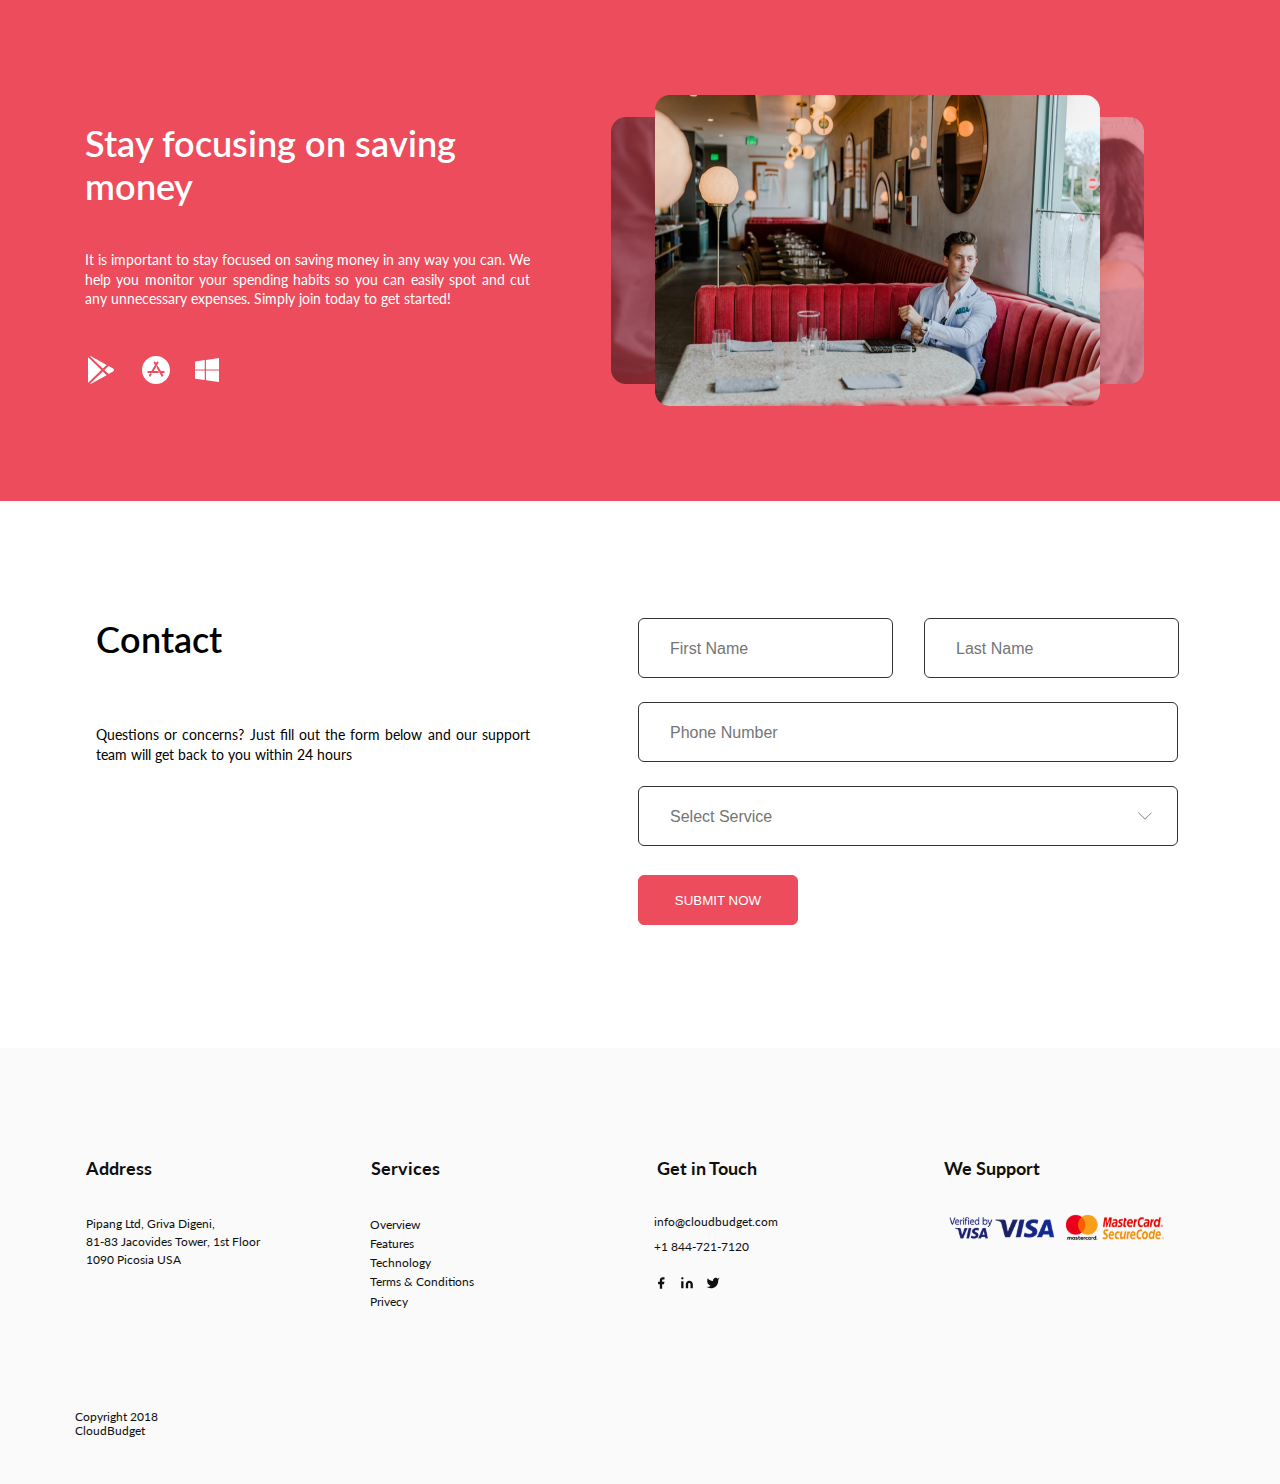
==== homework5/index.html @ 1bcee63d "Add files via upload" ====
<!DOCTYPE html>
<html lang="ru">
<head>

	<title>HomeWork#5</title>

    <meta charset="utf-8">
    
    
    <link rel="stylesheet" href="style/style.css">

<link rel="preconnect" href="https://fonts.gstatic.com">
<link href="https://fonts.googleapis.com/css2?family=Lato&display=swap" rel="stylesheet">

</head>
<body>

	<header>
	<div class="container">
		<div class="header">
		<div class="header__left-box">
			<h1 class="header-title">Stay focusing on saving money</h1>
			<p class="header-text">It is important to stay focused on saving money in any way you can. We help you monitor your spending habits so you can easily spot and cut any unnecessary expenses. Simply join today to get started!</p>
			<img src="icons/link.svg" alt="#">
		</div>
		<div class="header__right-box">
			<img class="header-picture" src="icons/Slider.png" alt="#">
		</div>	
		</div>
	</div>
	</header>

	<div class="container">
	<div class="body">
			<div class="body__left-box">
			<h2 class="body-title">Contact</h2>
			<p class="body-text">Questions or concerns? Just fill out the form below and our support team will get back to you within 24 hours</p>
			</div>
			<div class="body__right-box">
				<input class="input-name" type="text" placeholder="First Name">
				<input class="input-name" type="text" placeholder="Last Name">
				<input class="input-phone" type="tel" placeholder="Phone Number">
				<div>
				<input class="input-server" type="text" placeholder="Select Service" img class="icon-arrow" src="icons/arrow.svg" alt="#">
				<img class="icon-arrow" src="icons/arrow.svg" alt="#">
				</div>				
				<input class="button" type="button" value="SUBMIT NOW">
			</div>
		</div>
	</div>

	<footer>
		<div class="container">
			<div class="footer__info-box">
				<h4 class="info__box-item">Address</h3>
				<h4 class="info__box-item">Services</h3>
				<h4 class="info__box-item">Get in Touch</h3>
				<h4 class="info__box-item">We Support</h3>
			</div>
			<div class="info-items">
				<p>Pipang Ltd, Griva Digeni,<br/>
				81-83 Jacovides Tower, 1st Floor<br/>
				1090 Picosia USA</p>
				<p>Overview<br/>
                Features<br/>
                Technology<br/>
                Terms & Conditions<br/>
                Privecy</p>
                <div>
                <p>info@cloudbudget.com</p>
                <p>+1 844-721-7120</p>
                <img src="icons/Social.svg" alt="#">
                </div>
                <img class="master-visa__card" src="icons/card.svg" alt="#">
			</div>
		</div>
		<p class="down-text">Copyright 2018 CloudBudget</p>
	</footer>
<script>
</script>
</body>
</html>
---- homework5/style/style.css ----
body{
	font-family: 'Lato', sans-serif;
	font-style: normal;
	margin:0;
	padding:0;
	color:#fff;
}

.container{
	width: 1110px;
	margin: 0 auto;
}

header{
	width: 100%;
	height: 500px;
	background: #ED4C5C;
	padding-top:1px;
}
.header{
	display: flex;
}
.header-title {
  margin-top: 121px;
  width: 445px;
  height: 107px;
  font-weight: 600;
  font-size: 36px;
  line-height: 43px;
  color: #FFFFFF; 
  margin-bottom: 21px;
}

.header-text{
width: 445px;
height: 64px;
font-size: 14px;
line-height: 140%;
text-align: justify;
margin:0;
margin-bottom: 40px;
}

.header-picture{
	margin:94px 51px 0 81px;
}

.body{
	display: flex;
}

.body__left-box{
margin:117px 97px 268px 11px;
width: 445px;
height: 160px;
}

.body-title{
width: 445px;
height: 107px;
margin:0;
font-weight: 600;
font-size: 36px;
line-height: 43px;
color: #000000;
}

.body-text{
width: 434px;
height: 64px;
font-size: 14px;
line-height: 140%;
text-align: justify;
margin:0;
color: #000000;
}

.input-name{
margin-top:117px;
width: 255px;
height: 60px;
border: 1px solid #333333;
border-radius: 6px;
font-size: 16px;
line-height: 19px;
box-sizing: border-box;
padding: 21px 143px 20px 31px;
color: rgba(19, 39, 67, 0.5);
}

.input-name:first-child{
margin-right: 27px;
}

.input-phone{
margin-top:24px;
width: 540px;
height: 60px;
border: 1px solid #333333;
border-radius: 6px;
font-size: 16px;
line-height: 19px;
box-sizing: border-box;
padding: 21px 398px 20px 31px;
color: rgba(19, 39, 67, 0.5);	
}

.input-server{
position: absolute;
margin-top:24px;
width: 540px;
height: 60px;
border: 1px solid #333333;
border-radius: 6px;
font-size: 16px;
line-height: 19px;
box-sizing: border-box;
padding: 21px 398px 20px 31px;
color: rgba(19, 39, 67, 0.5);
}

.icon-arrow{
position: relative;
padding-top: 50px;
padding-bottom: 25px;
margin-left: 500px;
cursor: pointer;
}

.button{
margin-top: 27px;
width: 160px;
height: 50px;
background: #ED4C5C;
border: 1.5px solid #ED4C5C;
border-radius: 6px;
color:white;
line-height: 17px;

margin-bottom: 123px;
cursor: pointer;
outline: none;
transition:1s;
}

.button:hover{
	background: #285ce0;
	color:white;
	border:none;
	transition: 1s;
}

footer{
	background: #FAFAFA;
	padding-top: 1px;
	height: 435px;
}

.footer__info-box{
margin-top: 84px;
display: flex;
font-size: 18px;
color: #101010;
}

 .info__box-item:first-child{
 	margin-right: 219px;
 	margin-left:1px;
 	margin-top: none;
 }

 .info__box-item:nth-child(2){
 	margin-right: 217px;
 }

 .info__box-item:nth-child(3){
 	margin-right: 187px;
}
.info-items{
	display: flex;
}

.info-items p:first-child{
margin-left:1px;
width: 254px;
height: 54px;
font-size: 12px;
line-height: 150%;
color: #101010;
margin-bottom: 129px;
}

.info-items p:nth-child(2){
margin-left:30px;
width: 254px;
height: 114px;
font-size: 12px;
line-height: 160%;
color: #101010;
}

.info-items div p:first-child{
margin-left:30px;
width: 122px;
height: 14px;
font-size: 12px;
margin-bottom: 0;
line-height: 14px;
color: #101010;
}

.info-items div p:nth-child(2){
margin-top: 11px;
margin-left:30px;
width: 96px;
height: 14px;
font-size: 12px;
line-height: 160%;
line-height: 14px;
color: #101010;
margin-bottom: 20px;
}

.info-items div img:last-child{
margin-left: 30px;
}

.master-visa__card{
widows: 216px;
height: 31px;
margin-left: 172px;
margin-top:9px;
}

.down-text{
width: 155px;
height: 14px;
margin-left: 75px;
margin-bottom: 86px;
font-size: 12px;
line-height: 14px;
color: #101010;
}
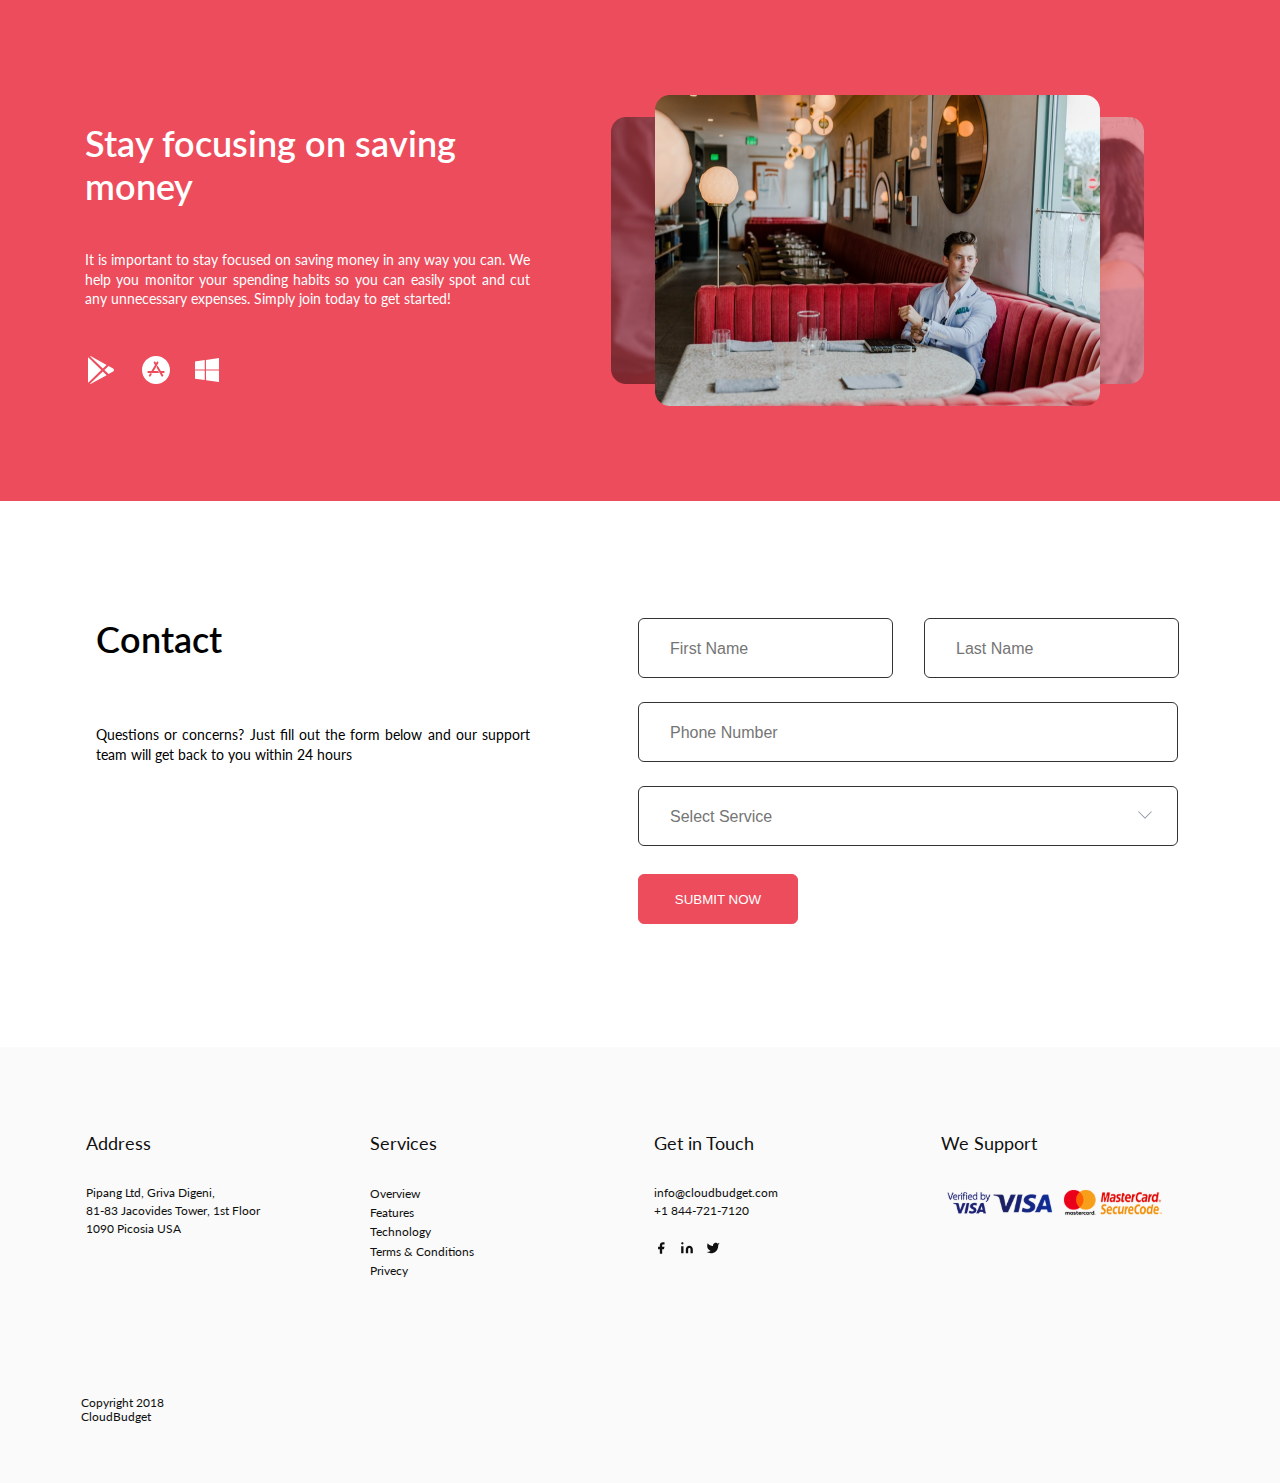
==== commit 9b7936bc: "Add files via upload" ====
--- a/homework5/index.html
+++ b/homework5/index.html
@@ -37,11 +37,11 @@
 			<p class="body-text">Questions or concerns? Just fill out the form below and our support team will get back to you within 24 hours</p>
 			</div>
 			<div class="body__right-box">
-				<input class="input-name" type="text" placeholder="First Name">
-				<input class="input-name" type="text" placeholder="Last Name">
-				<input class="input-phone" type="tel" placeholder="Phone Number">
+				<input class="input-field" type="text" placeholder="First Name">
+				<input class="input-field" type="text" placeholder="Last Name">
+				<input class="input-field" type="tel" placeholder="Phone Number">
 				<div>
-				<input class="input-server" type="text" placeholder="Select Service" img class="icon-arrow" src="icons/arrow.svg" alt="#">
+				<input class="input-field-server" type="text" placeholder="Select Service">
 				<img class="icon-arrow" src="icons/arrow.svg" alt="#">
 				</div>				
 				<input class="button" type="button" value="SUBMIT NOW">
@@ -51,28 +51,31 @@
 
 	<footer>
 		<div class="container">
-			<div class="footer__info-box">
-				<h4 class="info__box-item">Address</h3>
-				<h4 class="info__box-item">Services</h3>
-				<h4 class="info__box-item">Get in Touch</h3>
-				<h4 class="info__box-item">We Support</h3>
-			</div>
-			<div class="info-items">
-				<p>Pipang Ltd, Griva Digeni,<br/>
-				81-83 Jacovides Tower, 1st Floor<br/>
-				1090 Picosia USA</p>
-				<p>Overview<br/>
-                Features<br/>
-                Technology<br/>
-                Terms & Conditions<br/>
-                Privecy</p>
-                <div>
-                <p>info@cloudbudget.com</p>
-                <p>+1 844-721-7120</p>
-                <img src="icons/Social.svg" alt="#">
-                </div>
-                <img class="master-visa__card" src="icons/card.svg" alt="#">
-			</div>
+			<ul class="footer__title">
+				<li class="footer__box-item">Address</li>
+				<li class="footer__box-item">Services</li>
+				<li class="footer__box-item">Get in Touch</li>
+				<li class="footer__box-item">We Support</li>
+			</ul>
+			<div class="footer-text">
+			<ul class="text">
+				<li>Pipang Ltd, Griva Digeni,</li>
+				<li>81-83 Jacovides Tower, 1st Floor</li>
+				<li>1090 Picosia USA</li>
+			</ul>
+			<ul class="text">
+				<li>Overview</li>
+                <li>Features</li>
+                <li>Technology</li>
+                <li>Terms & Conditions</li>
+                <li>Privecy</li>
+            </ul>
+            <ul class="text">
+                <li>info@cloudbudget.com</li>
+                <li>+1 844-721-7120</li>
+                <li><img src="icons/Social.svg" alt="÷"></li> 
+			</ul>
+			<img class="master-visa__card" src="icons/card.svg" alt="#">
 		</div>
 		<p class="down-text">Copyright 2018 CloudBudget</p>
 	</footer>
--- a/homework5/style/style.css
+++ b/homework5/style/style.css
@@ -12,7 +12,6 @@
 }
 
 header{
-	width: 100%;
 	height: 500px;
 	background: #ED4C5C;
 	padding-top:1px;
@@ -75,53 +74,58 @@
 color: #000000;
 }
 
-.input-name{
+.body__right-box{
 margin-top:117px;
-width: 255px;
-height: 60px;
+}
+
+.input-field{
 border: 1px solid #333333;
 border-radius: 6px;
 font-size: 16px;
 line-height: 19px;
 box-sizing: border-box;
+color: rgba(19, 39, 67, 0.5);
+}
+
+
+
+.input-field:nth-child(1){
+width: 255px;
+height: 60px;
 padding: 21px 143px 20px 31px;
-color: rgba(19, 39, 67, 0.5);
-}
-
-.input-name:first-child{
 margin-right: 27px;
 }
 
-.input-phone{
+.input-field:nth-child(2){
+width: 255px;
+height: 60px;
+padding: 21px 143px 20px 31px;
+}
+
+.input-field:nth-child(3){
 margin-top:24px;
+margin-bottom: 24px;
 width: 540px;
 height: 60px;
+padding: 21px 398px 20px 31px;
+}
+
+.input-field-server{
+position: absolute; 
+width: 540px;
+height: 60px;
+padding: 21px 398px 20px 31px;
 border: 1px solid #333333;
 border-radius: 6px;
 font-size: 16px;
 line-height: 19px;
 box-sizing: border-box;
-padding: 21px 398px 20px 31px;
-color: rgba(19, 39, 67, 0.5);	
-}
-
-.input-server{
-position: absolute;
-margin-top:24px;
-width: 540px;
-height: 60px;
-border: 1px solid #333333;
-border-radius: 6px;
-font-size: 16px;
-line-height: 19px;
-box-sizing: border-box;
-padding: 21px 398px 20px 31px;
 color: rgba(19, 39, 67, 0.5);
 }
 
 .icon-arrow{
 position: relative;
-padding-top: 50px;
+padding-top: 25px;
 padding-bottom: 25px;
 margin-left: 500px;
 cursor: pointer;
@@ -156,87 +160,83 @@
 	height: 435px;
 }
 
-.footer__info-box{
+.footer__title{
 margin-top: 84px;
 display: flex;
 font-size: 18px;
 color: #101010;
-}
-
- .info__box-item:first-child{
+list-style: none;
+padding: 0;
+}
+
+ .footer__box-item:first-child{
  	margin-right: 219px;
  	margin-left:1px;
  	margin-top: none;
  }
 
- .info__box-item:nth-child(2){
+ .footer__box-item:nth-child(2){
  	margin-right: 217px;
  }
 
- .info__box-item:nth-child(3){
+ .footer__box-item:nth-child(3){
  	margin-right: 187px;
 }
-.info-items{
+.footer-text{
 	display: flex;
 }
 
-.info-items p:first-child{
+.text:first-child{
 margin-left:1px;
 width: 254px;
 height: 54px;
 font-size: 12px;
 line-height: 150%;
 color: #101010;
-margin-bottom: 129px;
-}
-
-.info-items p:nth-child(2){
+padding: 0;
+list-style: none;
+}
+
+.text:nth-child(2){
 margin-left:30px;
 width: 254px;
 height: 114px;
 font-size: 12px;
 line-height: 160%;
 color: #101010;
-}
-
-.info-items div p:first-child{
+padding: 0;
+list-style: none;
+}
+
+.text:nth-child(3){
+margin-bottom: 15px;	
 margin-left:30px;
 width: 122px;
 height: 14px;
 font-size: 12px;
-margin-bottom: 0;
 line-height: 14px;
 color: #101010;
-}
-
-.info-items div p:nth-child(2){
-margin-top: 11px;
-margin-left:30px;
-width: 96px;
-height: 14px;
-font-size: 12px;
-line-height: 160%;
-line-height: 14px;
-color: #101010;
-margin-bottom: 20px;
-}
-
-.info-items div img:last-child{
-margin-left: 30px;
+padding: 0;
+list-style: none;
+line-height: 150%;
+}
+
+.text img{
+margin-top: 21px;
 }
 
 .master-visa__card{
-widows: 216px;
+width: 216px;
 height: 31px;
-margin-left: 172px;
-margin-top:9px;
+margin-left: 170px;
+margin-top:15px;
 }
 
 .down-text{
 width: 155px;
 height: 14px;
-margin-left: 75px;
-margin-bottom: 86px;
+margin-left: -4px;
+margin-top: 86px;
 font-size: 12px;
 line-height: 14px;
 color: #101010;
